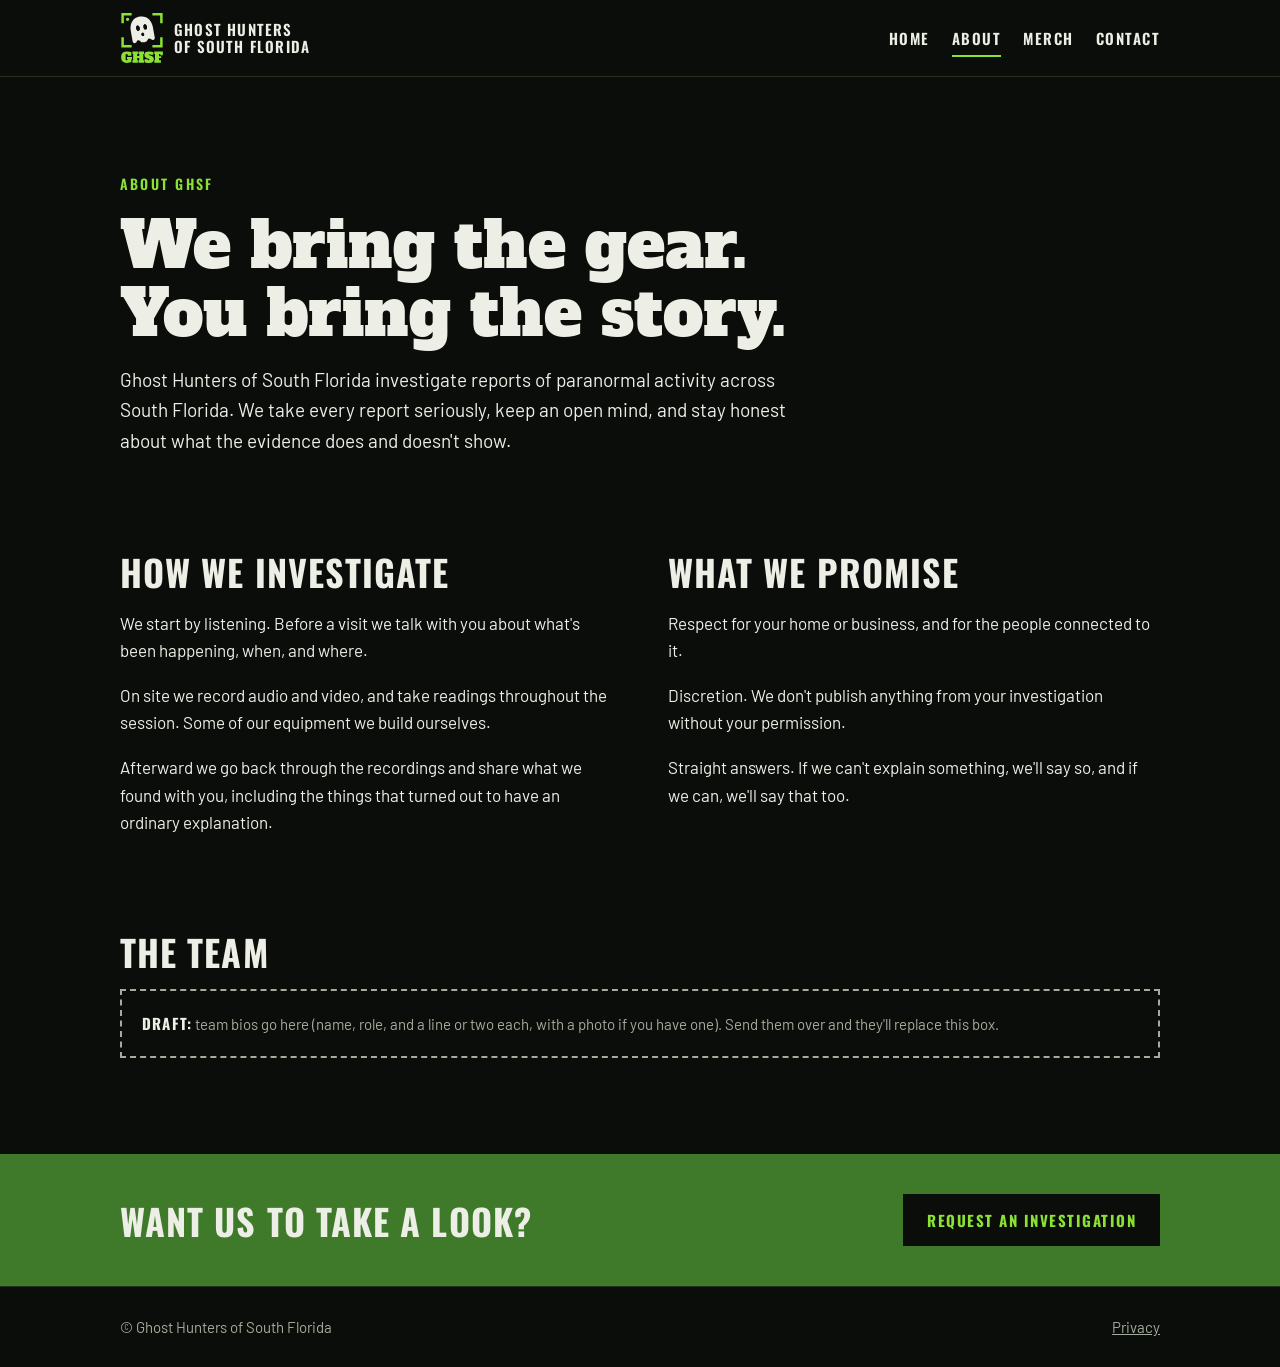
==== site/about.html @ 385f8197 "Site v1: Home, About, Merch, Contact, thanks; PostHog loader; Pages deploy Co-Authored-By: Claude Op" ====
<!doctype html>
<html lang="en">
<head>
  <meta charset="utf-8">
  <meta name="viewport" content="width=device-width, initial-scale=1">
  <title>About · Ghost Hunters of South Florida</title>
  <meta name="description" content="Who Ghost Hunters of South Florida are and how we investigate.">
  <link rel="icon" href="img/favicon.svg" type="image/svg+xml">
  <link rel="preconnect" href="https://fonts.googleapis.com">
  <link rel="preconnect" href="https://fonts.gstatic.com" crossorigin>
  <link rel="stylesheet" href="https://fonts.googleapis.com/css2?family=Alfa+Slab+One&family=Barlow:wght@400;500;600&family=Oswald:wght@600;700&display=swap">
  <link rel="stylesheet" href="css/site.css">
  <script src="js/analytics.js"></script>
</head>
<body>
  <header class="site-header">
    <div class="wrap">
      <a class="brand" href="index.html"><img src="img/ghsf-mark.svg" alt=""><span>Ghost Hunters<br>of South Florida</span></a>
      <nav aria-label="Main">
        <ul>
          <li><a href="index.html">Home</a></li>
          <li><a href="about.html" aria-current="page">About</a></li>
          <li><a href="merch.html">Merch</a></li>
          <li><a href="contact.html">Contact</a></li>
        </ul>
      </nav>
    </div>
  </header>

  <main>
    <section class="section">
      <div class="wrap stack">
        <span class="eyebrow">About GHSF</span>
        <h1>We bring the gear. You bring the story.</h1>
        <p class="lead">Ghost Hunters of South Florida investigate reports of paranormal activity across South Florida. We take every report seriously, keep an open mind, and stay honest about what the evidence does and doesn't show.</p>
      </div>
    </section>

    <section class="section" style="padding-top:0">
      <div class="wrap split">
        <div class="stack">
          <h2>How we investigate</h2>
          <p>We start by listening. Before a visit we talk with you about what's been happening, when, and where.</p>
          <p>On site we record audio and video, and take readings throughout the session. Some of our equipment we build ourselves.</p>
          <p>Afterward we go back through the recordings and share what we found with you, including the things that turned out to have an ordinary explanation.</p>
        </div>
        <div class="stack">
          <h2>What we promise</h2>
          <p>Respect for your home or business, and for the people connected to it.</p>
          <p>Discretion. We don't publish anything from your investigation without your permission.</p>
          <p>Straight answers. If we can't explain something, we'll say so, and if we can, we'll say that too.</p>
        </div>
      </div>
    </section>

    <section class="section" style="padding-top:0">
      <div class="wrap stack">
        <h2>The team</h2>
        <div class="draft"><strong>Draft:</strong> team bios go here (name, role, and a line or two each, with a photo if you have one). Send them over and they'll replace this box.</div>
      </div>
    </section>

    <section class="band">
      <div class="wrap">
        <h2>Want us to take a look?</h2>
        <a class="btn" href="contact.html?type=investigation">Request an investigation</a>
      </div>
    </section>
  </main>

  <footer class="site-footer">
    <div class="wrap">
      <span>© Ghost Hunters of South Florida</span>
      <a href="contact.html#privacy">Privacy</a>
    </div>
  </footer>
</body>
</html>
---- site/css/site.css ----
/* GHSF site. Palette = the four embroidery threads. Dark only, by design. */
:root {
  color-scheme: dark;
  --black: #0B0D0A;
  --lime: #8BE234;
  --deep: #3F7A2A;
  --bone: #EDEFE6;
  --panel: #13170F;
  --line: #26301F;
  --muted: #A3AD9B;

  --f-display: "Alfa Slab One", Georgia, serif;
  --f-label: "Oswald", "Arial Narrow", sans-serif;
  --f-body: "Barlow", system-ui, sans-serif;
  --gutter: clamp(16px, 4vw, 40px);
  --max: 1120px;
}

* { box-sizing: border-box; }
html { scroll-behavior: smooth; }
@media (prefers-reduced-motion: reduce) { html { scroll-behavior: auto; } * { transition: none !important; } }
body { margin: 0; background: var(--black); color: var(--bone); font: 17px/1.6 var(--f-body); }
img { max-width: 100%; display: block; }
a { color: var(--lime); }
:focus-visible { outline: 2px solid var(--lime); outline-offset: 3px; }

h1, h2, h3 { margin: 0; line-height: 1.1; text-wrap: balance; }
h1 { font: 400 clamp(36px, 6vw, 64px)/1.05 var(--f-display); }
h2 { font: 700 clamp(26px, 3.4vw, 36px)/1.1 var(--f-label); text-transform: uppercase; letter-spacing: .03em; }
h3 { font: 700 21px/1.2 var(--f-label); text-transform: uppercase; letter-spacing: .04em; }
p { margin: 0; max-width: 64ch; }
.eyebrow { font: 600 14px var(--f-label); letter-spacing: .16em; text-transform: uppercase; color: var(--lime); }
.lead { font-size: 19px; color: var(--bone); }
.muted { color: var(--muted); }

.wrap { width: 100%; max-width: var(--max); margin: 0 auto; padding-inline: var(--gutter); }
.section { padding-block: clamp(48px, 8vw, 96px); }
.stack { display: grid; gap: 18px; align-content: start; }

/* header */
.site-header { border-bottom: 1px solid var(--line); background: var(--black); position: sticky; top: 0; z-index: 10; }
.site-header .wrap { display: flex; flex-wrap: wrap; align-items: center; gap: 12px 24px; padding-block: 12px; }
.brand { display: flex; align-items: center; gap: 10px; text-decoration: none; color: var(--bone); margin-right: auto; }
.brand img { width: 44px; height: auto; }
.brand span { font: 600 15px/1.15 var(--f-label); letter-spacing: .08em; text-transform: uppercase; }
nav ul { list-style: none; margin: 0; padding: 0; display: flex; flex-wrap: wrap; gap: 4px 22px; }
nav a { font: 600 15px var(--f-label); letter-spacing: .1em; text-transform: uppercase; color: var(--bone); text-decoration: none; padding-block: 6px; border-bottom: 2px solid transparent; }
nav a:hover { color: var(--lime); }
nav a[aria-current="page"] { border-bottom-color: var(--lime); }

/* buttons */
.btn { display: inline-flex; align-items: center; gap: 8px; font: 700 15px var(--f-label); letter-spacing: .1em; text-transform: uppercase; text-decoration: none; padding: 13px 22px; border: 2px solid var(--lime); background: var(--lime); color: var(--black); cursor: pointer; }
.btn:hover { background: var(--bone); border-color: var(--bone); }
.btn.ghost { background: transparent; color: var(--lime); }
.btn.ghost:hover { color: var(--black); background: var(--lime); }
.btn-row { display: flex; flex-wrap: wrap; gap: 12px; }

/* viewfinder frame: four lime corner brackets */
.vf {
  --b: 4px; --l: clamp(22px, 4vw, 40px); --c: var(--lime);
  position: relative; padding: clamp(18px, 3vw, 32px);
  background:
    linear-gradient(var(--c) 0 0) top left / var(--l) var(--b),
    linear-gradient(var(--c) 0 0) top left / var(--b) var(--l),
    linear-gradient(var(--c) 0 0) top right / var(--l) var(--b),
    linear-gradient(var(--c) 0 0) top right / var(--b) var(--l),
    linear-gradient(var(--c) 0 0) bottom left / var(--l) var(--b),
    linear-gradient(var(--c) 0 0) bottom left / var(--b) var(--l),
    linear-gradient(var(--c) 0 0) bottom right / var(--l) var(--b),
    linear-gradient(var(--c) 0 0) bottom right / var(--b) var(--l);
  background-repeat: no-repeat;
}
.vf.rec::before { content: ""; position: absolute; top: calc(var(--l) * .55); left: calc(var(--l) * .55); width: 10px; height: 10px; border-radius: 50%; background: var(--lime); }

/* hero */
.hero .wrap { display: grid; grid-template-columns: minmax(0, 1.1fr) minmax(0, .9fr); gap: clamp(28px, 5vw, 64px); align-items: center; }
.hero .vf { max-width: 440px; justify-self: center; width: 100%; }
@media (max-width: 760px) { .hero .wrap { grid-template-columns: minmax(0, 1fr); } .hero .vf { max-width: 300px; order: -1; } }

/* cards */
.cards { display: grid; grid-template-columns: repeat(auto-fit, minmax(240px, 1fr)); gap: 18px; }
.card { background: var(--panel); border: 1px solid var(--line); padding: 26px; display: grid; gap: 12px; align-content: start; text-decoration: none; color: var(--bone); }
a.card:hover { border-color: var(--lime); }
.card .go { font: 600 14px var(--f-label); letter-spacing: .12em; text-transform: uppercase; color: var(--lime); margin-top: 6px; }

.band { background: var(--deep); }
.band .wrap { display: flex; flex-wrap: wrap; align-items: center; justify-content: space-between; gap: 20px; padding-block: 40px; }
.band .btn { background: var(--black); border-color: var(--black); color: var(--lime); }
.band .btn:hover { background: var(--bone); border-color: var(--bone); color: var(--black); }

.split { display: grid; grid-template-columns: minmax(0, 1fr) minmax(0, 1fr); gap: clamp(28px, 5vw, 56px); }
@media (max-width: 760px) { .split { grid-template-columns: minmax(0, 1fr); } }

/* draft note: content Michael still needs to supply */
.draft { border: 2px dashed var(--muted); padding: 20px; color: var(--muted); font-size: 15px; }
.draft strong { color: var(--bone); font-family: var(--f-label); letter-spacing: .08em; text-transform: uppercase; }

/* form */
form { display: grid; gap: 20px; }
fieldset { border: 0; margin: 0; padding: 0; display: grid; gap: 20px; min-width: 0; }
fieldset[disabled] { display: none; }
legend, label { font: 600 14px var(--f-label); letter-spacing: .1em; text-transform: uppercase; }
.field { display: grid; gap: 7px; }
.field small { color: var(--muted); font-size: 14px; }
input, select, textarea { font: inherit; color: var(--bone); background: var(--panel); border: 1px solid var(--line); padding: 12px 14px; width: 100%; border-radius: 0; }
input:focus, select:focus, textarea:focus { border-color: var(--lime); outline: none; }
textarea { min-height: 150px; resize: vertical; }
.two { display: grid; grid-template-columns: minmax(0, 1fr) minmax(0, 1fr); gap: 20px; }
@media (max-width: 600px) { .two { grid-template-columns: minmax(0, 1fr); } }
.choice { display: flex; flex-wrap: wrap; gap: 10px; }
.choice label { display: flex; align-items: center; gap: 10px; padding: 12px 16px; border: 1px solid var(--line); background: var(--panel); cursor: pointer; text-transform: none; letter-spacing: .02em; font: 500 16px var(--f-body); }
.choice label:has(input:checked) { border-color: var(--lime); }
.choice input { width: auto; accent-color: var(--lime); }
.hp { display: none; }

/* footer */
.site-footer { border-top: 1px solid var(--line); color: var(--muted); font-size: 15px; }
.site-footer .wrap { display: flex; flex-wrap: wrap; gap: 14px 28px; align-items: center; justify-content: space-between; padding-block: 28px; }
.site-footer a { color: var(--muted); }
.site-footer a:hover { color: var(--lime); }
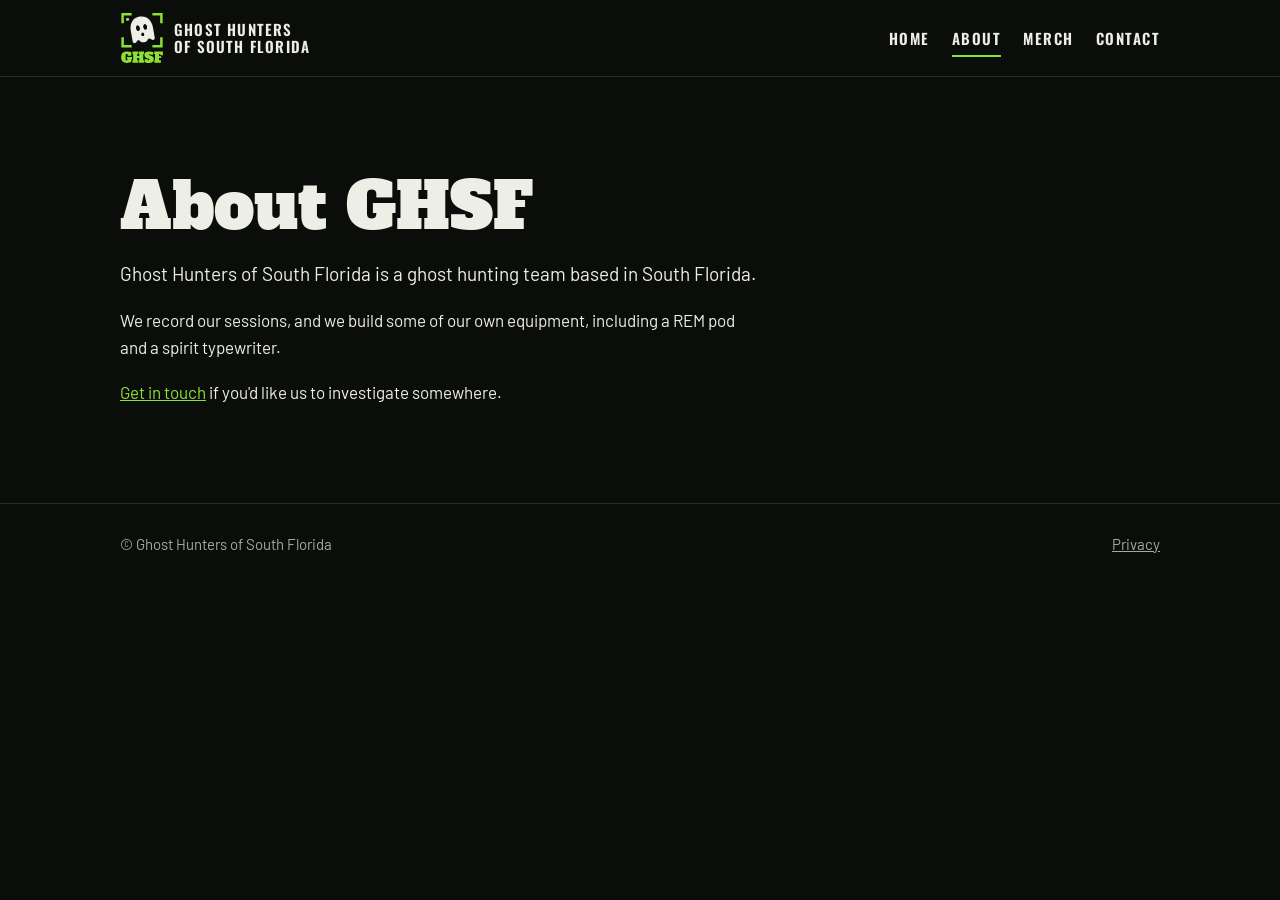
==== commit 6b1d5e35: "Remove AI-template tells: card grid, CTA bands, eyebrows, slogans, invented About copy, draft box; d" ====
--- a/site/about.html
+++ b/site/about.html
@@ -30,40 +30,10 @@
   <main>
     <section class="section">
       <div class="wrap stack">
-        <span class="eyebrow">About GHSF</span>
-        <h1>We bring the gear. You bring the story.</h1>
-        <p class="lead">Ghost Hunters of South Florida investigate reports of paranormal activity across South Florida. We take every report seriously, keep an open mind, and stay honest about what the evidence does and doesn't show.</p>
-      </div>
-    </section>
-
-    <section class="section" style="padding-top:0">
-      <div class="wrap split">
-        <div class="stack">
-          <h2>How we investigate</h2>
-          <p>We start by listening. Before a visit we talk with you about what's been happening, when, and where.</p>
-          <p>On site we record audio and video, and take readings throughout the session. Some of our equipment we build ourselves.</p>
-          <p>Afterward we go back through the recordings and share what we found with you, including the things that turned out to have an ordinary explanation.</p>
-        </div>
-        <div class="stack">
-          <h2>What we promise</h2>
-          <p>Respect for your home or business, and for the people connected to it.</p>
-          <p>Discretion. We don't publish anything from your investigation without your permission.</p>
-          <p>Straight answers. If we can't explain something, we'll say so, and if we can, we'll say that too.</p>
-        </div>
-      </div>
-    </section>
-
-    <section class="section" style="padding-top:0">
-      <div class="wrap stack">
-        <h2>The team</h2>
-        <div class="draft"><strong>Draft:</strong> team bios go here (name, role, and a line or two each, with a photo if you have one). Send them over and they'll replace this box.</div>
-      </div>
-    </section>
-
-    <section class="band">
-      <div class="wrap">
-        <h2>Want us to take a look?</h2>
-        <a class="btn" href="contact.html?type=investigation">Request an investigation</a>
+        <h1>About GHSF</h1>
+        <p class="lead">Ghost Hunters of South Florida is a ghost hunting team based in South Florida.</p>
+        <p>We record our sessions, and we build some of our own equipment, including a REM pod and a spirit typewriter.</p>
+        <p><a href="contact.html">Get in touch</a> if you'd like us to investigate somewhere.</p>
       </div>
     </section>
   </main>
--- a/site/css/site.css
+++ b/site/css/site.css
@@ -29,7 +29,6 @@
 h2 { font: 700 clamp(26px, 3.4vw, 36px)/1.1 var(--f-label); text-transform: uppercase; letter-spacing: .03em; }
 h3 { font: 700 21px/1.2 var(--f-label); text-transform: uppercase; letter-spacing: .04em; }
 p { margin: 0; max-width: 64ch; }
-.eyebrow { font: 600 14px var(--f-label); letter-spacing: .16em; text-transform: uppercase; color: var(--lime); }
 .lead { font-size: 19px; color: var(--bone); }
 .muted { color: var(--muted); }
 
@@ -55,51 +54,22 @@
 .btn.ghost:hover { color: var(--black); background: var(--lime); }
 .btn-row { display: flex; flex-wrap: wrap; gap: 12px; }
 
-/* viewfinder frame: four lime corner brackets */
-.vf {
-  --b: 4px; --l: clamp(22px, 4vw, 40px); --c: var(--lime);
-  position: relative; padding: clamp(18px, 3vw, 32px);
-  background:
-    linear-gradient(var(--c) 0 0) top left / var(--l) var(--b),
-    linear-gradient(var(--c) 0 0) top left / var(--b) var(--l),
-    linear-gradient(var(--c) 0 0) top right / var(--l) var(--b),
-    linear-gradient(var(--c) 0 0) top right / var(--b) var(--l),
-    linear-gradient(var(--c) 0 0) bottom left / var(--l) var(--b),
-    linear-gradient(var(--c) 0 0) bottom left / var(--b) var(--l),
-    linear-gradient(var(--c) 0 0) bottom right / var(--l) var(--b),
-    linear-gradient(var(--c) 0 0) bottom right / var(--b) var(--l);
-  background-repeat: no-repeat;
-}
-.vf.rec::before { content: ""; position: absolute; top: calc(var(--l) * .55); left: calc(var(--l) * .55); width: 10px; height: 10px; border-radius: 50%; background: var(--lime); }
+.btn:disabled { background: transparent; border-color: var(--line); color: var(--muted); cursor: not-allowed; }
 
 /* hero */
 .hero .wrap { display: grid; grid-template-columns: minmax(0, 1.1fr) minmax(0, .9fr); gap: clamp(28px, 5vw, 64px); align-items: center; }
-.hero .vf { max-width: 440px; justify-self: center; width: 100%; }
-@media (max-width: 760px) { .hero .wrap { grid-template-columns: minmax(0, 1fr); } .hero .vf { max-width: 300px; order: -1; } }
-
-/* cards */
-.cards { display: grid; grid-template-columns: repeat(auto-fit, minmax(240px, 1fr)); gap: 18px; }
-.card { background: var(--panel); border: 1px solid var(--line); padding: 26px; display: grid; gap: 12px; align-content: start; text-decoration: none; color: var(--bone); }
-a.card:hover { border-color: var(--lime); }
-.card .go { font: 600 14px var(--f-label); letter-spacing: .12em; text-transform: uppercase; color: var(--lime); margin-top: 6px; }
-
-.band { background: var(--deep); }
-.band .wrap { display: flex; flex-wrap: wrap; align-items: center; justify-content: space-between; gap: 20px; padding-block: 40px; }
-.band .btn { background: var(--black); border-color: var(--black); color: var(--lime); }
-.band .btn:hover { background: var(--bone); border-color: var(--bone); color: var(--black); }
+.hero-badge { max-width: 400px; justify-self: center; width: 100%; }
+.hero-badge img { width: 100%; height: auto; }
+@media (max-width: 760px) { .hero .wrap { grid-template-columns: minmax(0, 1fr); } .hero-badge { max-width: 240px; order: -1; } }
 
 .split { display: grid; grid-template-columns: minmax(0, 1fr) minmax(0, 1fr); gap: clamp(28px, 5vw, 56px); }
 @media (max-width: 760px) { .split { grid-template-columns: minmax(0, 1fr); } }
-
-/* draft note: content Michael still needs to supply */
-.draft { border: 2px dashed var(--muted); padding: 20px; color: var(--muted); font-size: 15px; }
-.draft strong { color: var(--bone); font-family: var(--f-label); letter-spacing: .08em; text-transform: uppercase; }
 
 /* form */
 form { display: grid; gap: 20px; }
 fieldset { border: 0; margin: 0; padding: 0; display: grid; gap: 20px; min-width: 0; }
 fieldset[disabled] { display: none; }
-legend, label { font: 600 14px var(--f-label); letter-spacing: .1em; text-transform: uppercase; }
+legend, label, .field-label { font: 600 14px var(--f-label); letter-spacing: .1em; text-transform: uppercase; }
 .field { display: grid; gap: 7px; }
 .field small { color: var(--muted); font-size: 14px; }
 input, select, textarea { font: inherit; color: var(--bone); background: var(--panel); border: 1px solid var(--line); padding: 12px 14px; width: 100%; border-radius: 0; }
